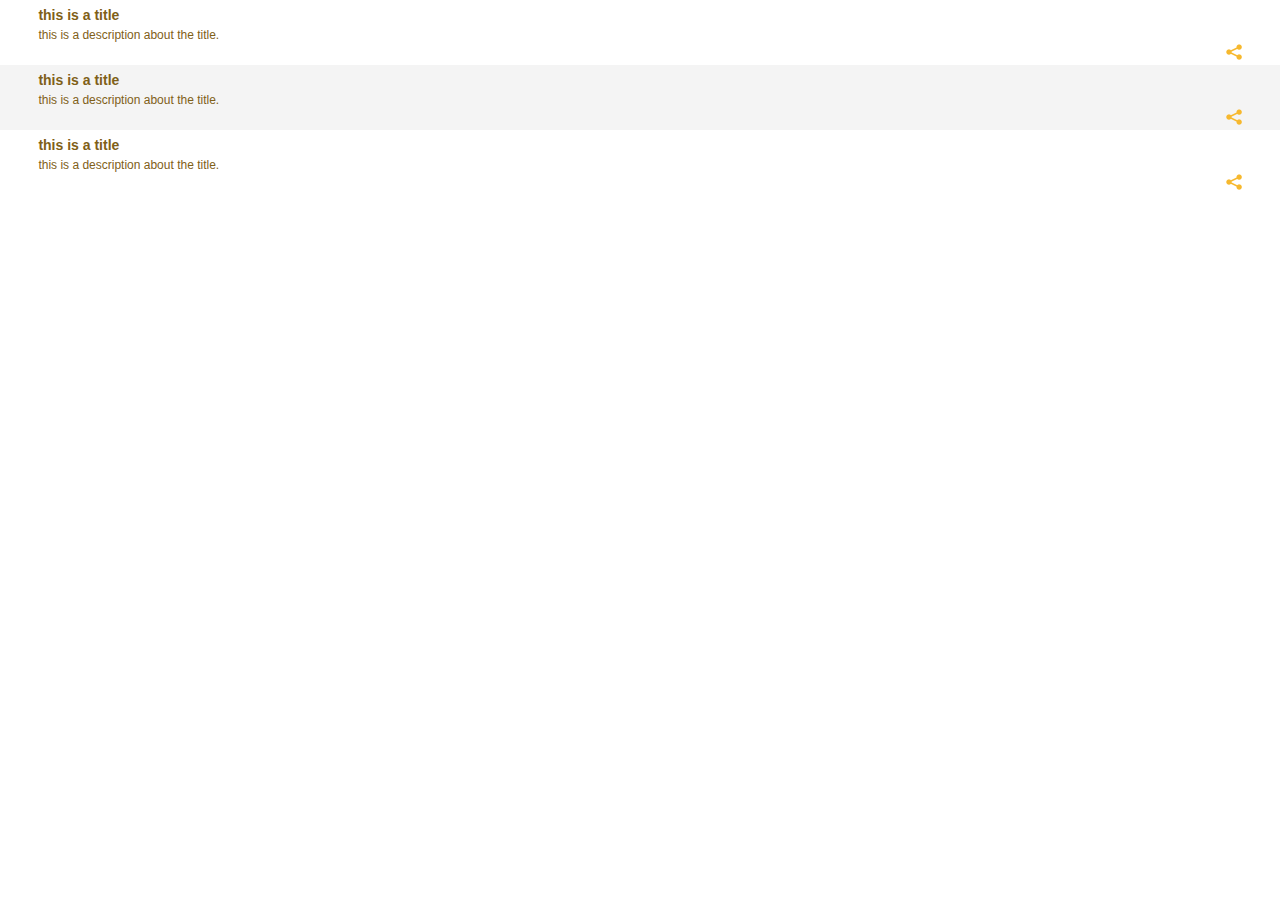
==== html/article.html @ ddbb9eec "模拟原生App的下拉刷新&图片加载效果" ====
<!DOCTYPE html>
<html lang="zh-CN">
<head>
    <meta charset="UTF-8" />
    <meta name="viewport" content="width=device-width, initial-scale=1.0,maximum-scale=1.0, user-scalable=no" />
    <meta name="keywords" content="" />
    <meta name="description" content="" />
    <meta name="author" content="charlesMoone, Hongfei Xu, meng5994197@163.com" />
    <meta name="renderer" content="webkit|ie-comp|ie-stand" />
    <meta http-equiv="X-UA-Compatible" content="IE=Edge,chrome=1" />
    <title>mobile</title>
    <link rel="stylesheet" href="../css/reset.css" />
    <link rel="stylesheet" href="../css/article/index.css" />
    <link rel="stylesheet" href="../css/preload.css" />
    <script src="../js/preload.js"></script>
</head>
<body>
<article id="article">
    <section></section>
    <section>
        <a href="images.html">
            <h4>this is a title</h4>
            <p>this is a description about the title.</p>
        </a>
        <button class="share"></button>
    </section>
    <section>
        <h4>this is a title</h4>
        <p>this is a description about the title.</p>
        <button class="share"></button>
    </section>
    <section>
        <h4>this is a title</h4>
        <p>this is a description about the title.</p>
        <button class="share"></button>
    </section>
</article>
<script src="../js/ajax.js"></script>
<script src="../js/article/article.js"></script>
</body>
</html>
---- css/article/index.css ----
section * {
    color: #7F6018;
}
section {
    padding: 5px 3%;
    -webkit-animation: show 0.5s linear;
    -o-animation: show 0.5s linear;
    animation: show 0.5s linear;
}
section:nth-child(2n-1) {
    background: #F4F4F4;
}
section:first-child {
    padding: 0;
    background: #FFFFFF;
}
.share {
    float: right;
    border: 0;
    width: 16px;
    height: 16px;
    background: url("../../images/share.png") no-repeat 0 0/100% 100%;
}

@keyframes show {
    from {
        opacity: 0;
    }
    to {
        opacity: 1;
    }
}
section:before {
    content: '\20';
    display: block;
}
section:after {
    content: '\20';
    display: block;
    clear: both;
}

.loading {
    margin: -50px 0 0;
    height: 50px;
    line-height: 50px;
    text-align: center;
    font-size: 15px;
}
---- css/preload.css ----
.finish {
    opacity: 1;
    width: 100% !important;
}
.preload {
    position: fixed;
    top: 0;
    left: 0;
    right: 0;
    height: 3px;
    background: #B8CFE8;
    -webkit-animation: bgLinear 0.2s linear;
    -o-animation: bgLinear 0.2s linear;
    animation: bgLinear 0.2s linear;
}
@keyframes bgLinear { from {  opacity: 0;  } to {  opacity: 1;  } }
@-webkit-keyframes bgLinear { from {  opacity: 0;  } to {  opacity: 1;  } }
@-moz-keyframes bgLinear { from {  opacity: 0;  } to {  opacity: 1;  } }
@-ms-keyframes bgLinear { from {  opacity: 0;  } to {  opacity: 1;  } }
@-o-keyframes bgLinear { from {  opacity: 0;  } to {  opacity: 1;  } }
@-khtml-keyframes bgLinear { from {  opacity: 0;  } to {  opacity: 1;  } }
.preload div {
    width: 75%;
    height: 3px;
    border-radius: 0 1px 1px 0;
    background: #008BE4;
    -webkit-animation: processLoad 1s linear;
    -o-animation: processLoad 1s linear;
    animation: processLoad 1s linear;
}
@keyframes processLoad { from {  width: 0;  } to {  width: 75%;  } }
@-webkit-keyframes processLoad { from {  width: 0;  } to {  width: 75%;  } }
@-moz-keyframes processLoad { from {  width: 0;  } to {  width: 75%;  } }
@-ms-keyframes processLoad { from {  width: 0;  } to {  width: 75%;  } }
@-o-keyframes processLoad { from {  width: 0;  } to {  width: 75%;  } }
@-khtml-keyframes processLoad { from {  width: 0;  } to {  width: 75%;  } }
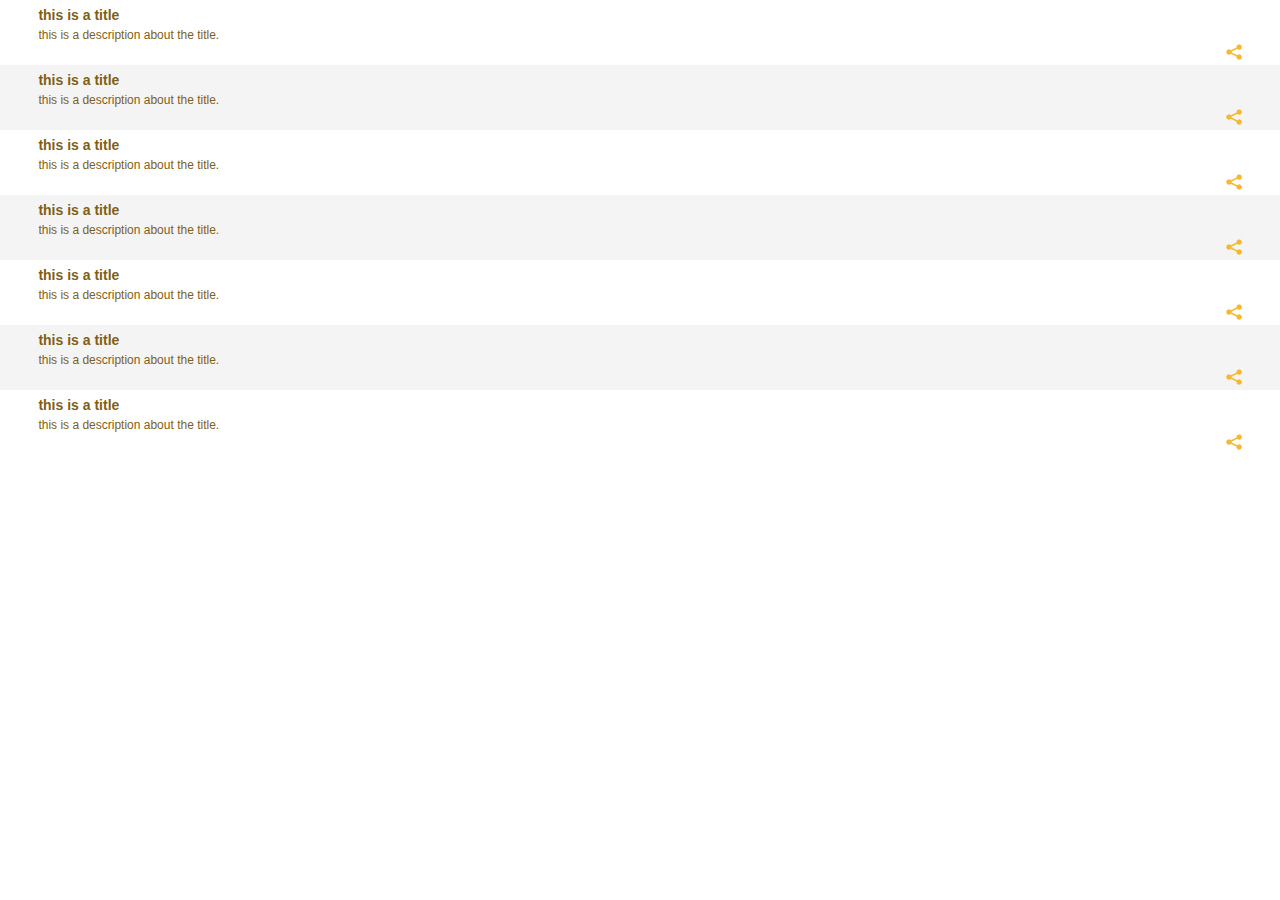
==== commit 62bf9d96: "滚动bug调试" ====
--- a/html/article.html
+++ b/html/article.html
@@ -34,6 +34,26 @@
         <p>this is a description about the title.</p>
         <button class="share"></button>
     </section>
+    <section>
+        <h4>this is a title</h4>
+        <p>this is a description about the title.</p>
+        <button class="share"></button>
+    </section>
+    <section>
+        <h4>this is a title</h4>
+        <p>this is a description about the title.</p>
+        <button class="share"></button>
+    </section>
+    <section>
+        <h4>this is a title</h4>
+        <p>this is a description about the title.</p>
+        <button class="share"></button>
+    </section>
+    <section>
+        <h4>this is a title</h4>
+        <p>this is a description about the title.</p>
+        <button class="share"></button>
+    </section>
 </article>
 <script src="../js/ajax.js"></script>
 <script src="../js/article/article.js"></script>
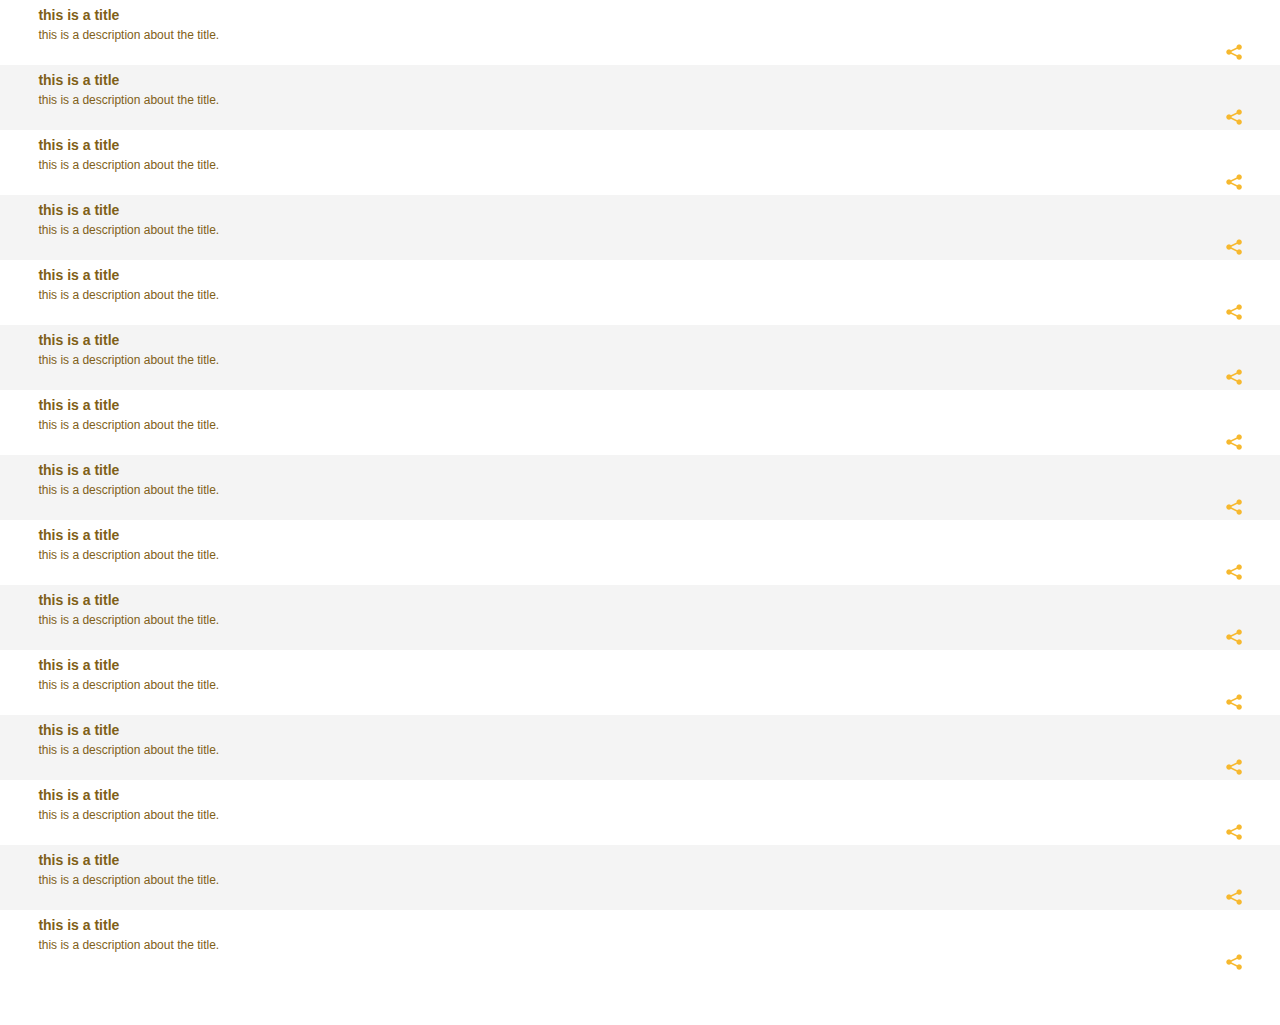
==== commit cf686e05: "加多个section来测试滚动机制" ====
--- a/html/article.html
+++ b/html/article.html
@@ -16,7 +16,9 @@
 </head>
 <body>
 <article id="article">
-    <section></section>
+    <section>
+        <div class="loading">在拉就加载给你看</div>
+    </section>
     <section>
         <a href="images.html">
             <h4>this is a title</h4>
@@ -54,6 +56,46 @@
         <p>this is a description about the title.</p>
         <button class="share"></button>
     </section>
+    <section>
+        <h4>this is a title</h4>
+        <p>this is a description about the title.</p>
+        <button class="share"></button>
+    </section>
+    <section>
+        <h4>this is a title</h4>
+        <p>this is a description about the title.</p>
+        <button class="share"></button>
+    </section>
+    <section>
+        <h4>this is a title</h4>
+        <p>this is a description about the title.</p>
+        <button class="share"></button>
+    </section>
+    <section>
+        <h4>this is a title</h4>
+        <p>this is a description about the title.</p>
+        <button class="share"></button>
+    </section>
+    <section>
+        <h4>this is a title</h4>
+        <p>this is a description about the title.</p>
+        <button class="share"></button>
+    </section>
+    <section>
+        <h4>this is a title</h4>
+        <p>this is a description about the title.</p>
+        <button class="share"></button>
+    </section>
+    <section>
+        <h4>this is a title</h4>
+        <p>this is a description about the title.</p>
+        <button class="share"></button>
+    </section>
+    <section>
+        <h4>this is a title</h4>
+        <p>this is a description about the title.</p>
+        <button class="share"></button>
+    </section>
 </article>
 <script src="../js/ajax.js"></script>
 <script src="../js/article/article.js"></script>
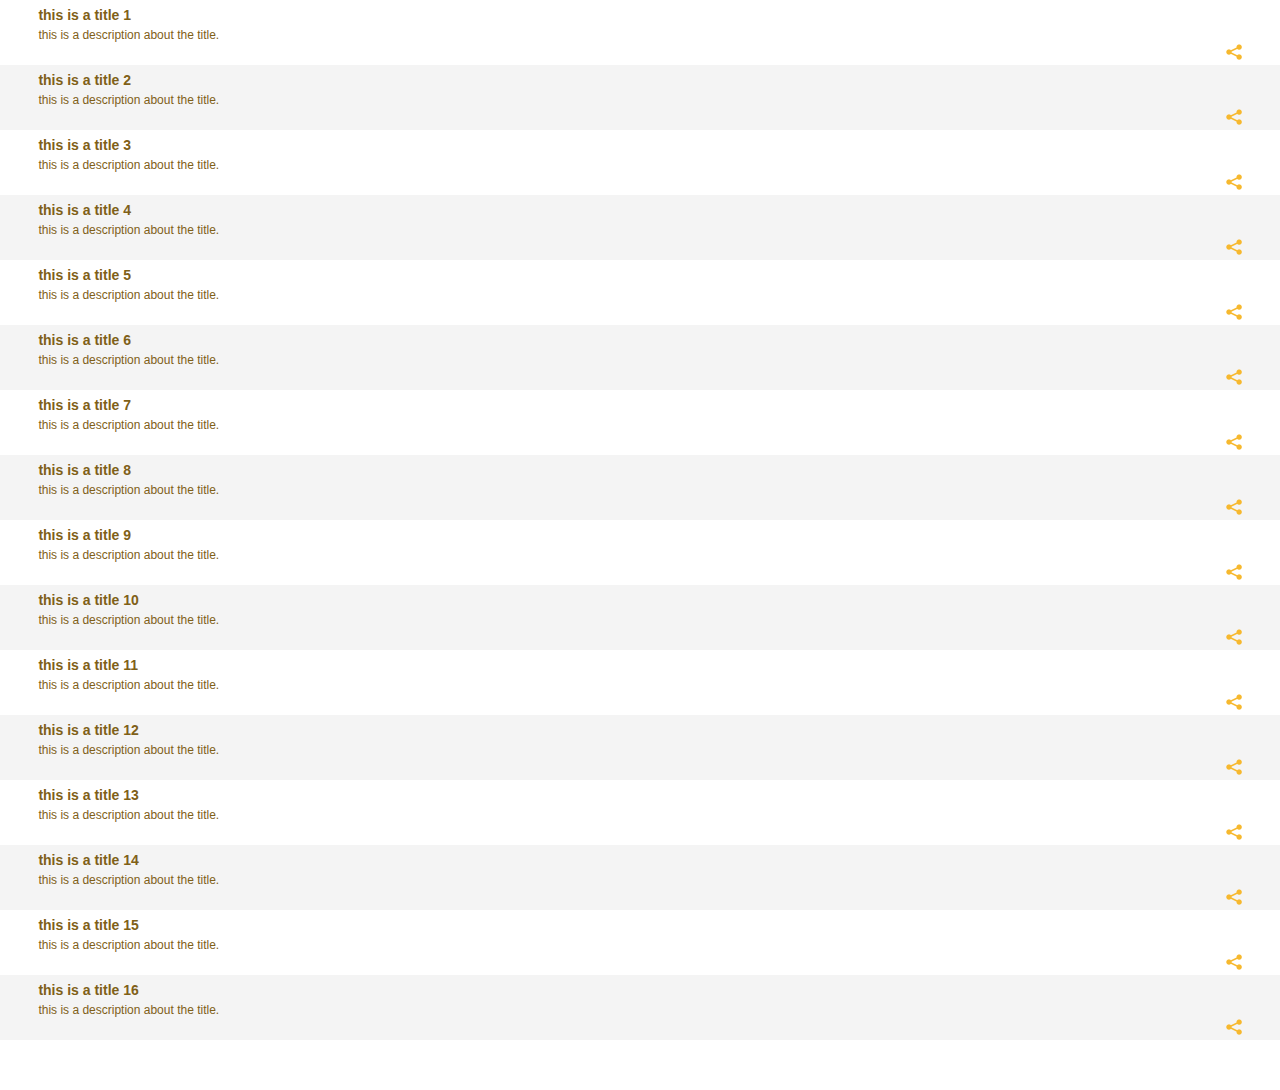
==== commit 698d054d: "页面新增编号" ====
--- a/html/article.html
+++ b/html/article.html
@@ -21,78 +21,83 @@
     </section>
     <section>
         <a href="images.html">
-            <h4>this is a title</h4>
+            <h4>this is a title 1</h4>
             <p>this is a description about the title.</p>
         </a>
         <button class="share"></button>
     </section>
     <section>
-        <h4>this is a title</h4>
+        <h4>this is a title 2</h4>
         <p>this is a description about the title.</p>
         <button class="share"></button>
     </section>
     <section>
-        <h4>this is a title</h4>
+        <h4>this is a title 3</h4>
         <p>this is a description about the title.</p>
         <button class="share"></button>
     </section>
     <section>
-        <h4>this is a title</h4>
+        <h4>this is a title 4</h4>
         <p>this is a description about the title.</p>
         <button class="share"></button>
     </section>
     <section>
-        <h4>this is a title</h4>
+        <h4>this is a title 5</h4>
         <p>this is a description about the title.</p>
         <button class="share"></button>
     </section>
     <section>
-        <h4>this is a title</h4>
+        <h4>this is a title 6</h4>
         <p>this is a description about the title.</p>
         <button class="share"></button>
     </section>
     <section>
-        <h4>this is a title</h4>
+        <h4>this is a title 7</h4>
         <p>this is a description about the title.</p>
         <button class="share"></button>
     </section>
     <section>
-        <h4>this is a title</h4>
+        <h4>this is a title 8</h4>
         <p>this is a description about the title.</p>
         <button class="share"></button>
     </section>
     <section>
-        <h4>this is a title</h4>
+        <h4>this is a title 9</h4>
         <p>this is a description about the title.</p>
         <button class="share"></button>
     </section>
     <section>
-        <h4>this is a title</h4>
+        <h4>this is a title 10</h4>
         <p>this is a description about the title.</p>
         <button class="share"></button>
     </section>
     <section>
-        <h4>this is a title</h4>
+        <h4>this is a title 11</h4>
         <p>this is a description about the title.</p>
         <button class="share"></button>
     </section>
     <section>
-        <h4>this is a title</h4>
+        <h4>this is a title 12</h4>
         <p>this is a description about the title.</p>
         <button class="share"></button>
     </section>
     <section>
-        <h4>this is a title</h4>
+        <h4>this is a title 13</h4>
         <p>this is a description about the title.</p>
         <button class="share"></button>
     </section>
     <section>
-        <h4>this is a title</h4>
+        <h4>this is a title 14</h4>
         <p>this is a description about the title.</p>
         <button class="share"></button>
     </section>
     <section>
-        <h4>this is a title</h4>
+        <h4>this is a title 15</h4>
+        <p>this is a description about the title.</p>
+        <button class="share"></button>
+    </section>
+    <section>
+        <h4>this is a title 16</h4>
         <p>this is a description about the title.</p>
         <button class="share"></button>
     </section>
